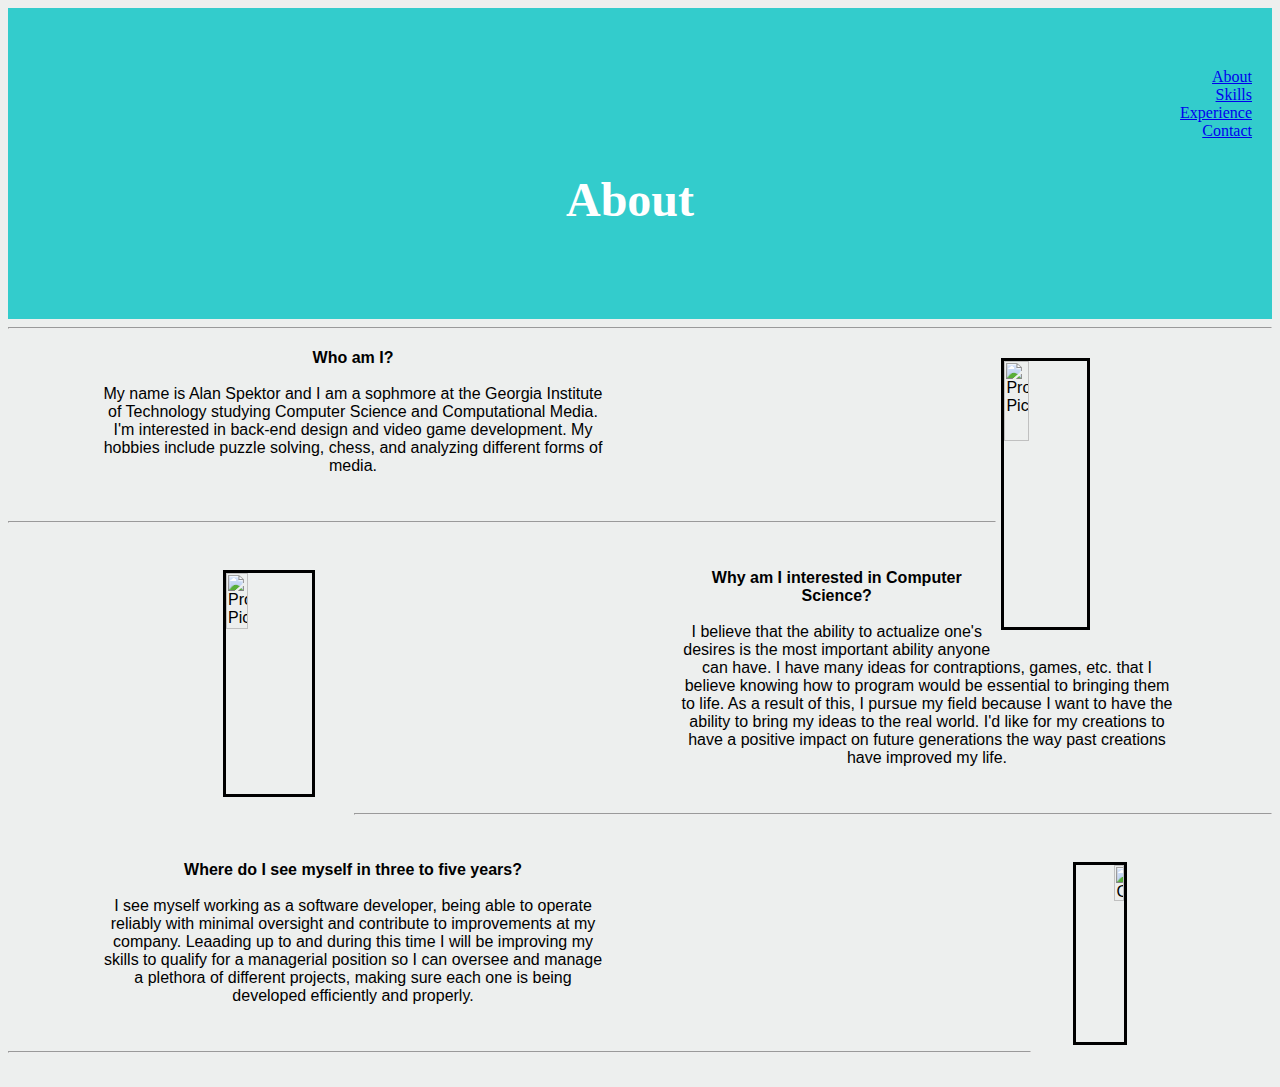
==== index.html @ 91c75c67 "Add index.html" ====
<html>
	<head>
		<title>
			Alan Spektor - About
		</title>
		<style type="text/css">
			p {
				font-family: Arial, sans-serif;
			}
			.margin {
				margin: 20px;
			}
			.header {
				width: 100%;
				padding:60px 0;
				text-align: center;
				background: #33cccc;
				color: white;
			}
			.wrap {
				inline-size: 500px;
				word-wrap:  normal;
			}
			.rightAlign {
				text-align: right;
			}
			.centerAlign {
				text-align: center;
			}
			.leftAlign {
				text-align: left;
			}
			.border {
				border: 3px;
				border-style: solid;
				border-color: black;
				margin: 5px;
			}
		</style>
	</head>
	<body style="background-color:#EDEFEE">
		<section class="header">
			<div align="right" style="margin-right: 20px;">
				<a href="about.html">About</a>
				<br>
				<a href="skills.html">Skills</a>
				<br>
				<a href="experience.html">Experience</a>
				<br>
				<a href="contact.html">Contact</a>
				<h1 style="font-size: 3em; text-align:center;">About</h1>
			</div>
		</section> 

		<hr>

		<p class="center" style="float:right;"> <img src="https://static.thenounproject.com/png/1905238-200.png" alt="Profile Picture" class="border" style="margin-right: 145px;" width=30% height=auto> </p>

		<p class="wrap margin centerAlign"; style="padding-left:75px"> <b>Who am I?</b> <br><br>
			My name is Alan Spektor and I am a sophmore at the Georgia Institute of Technology studying Computer Science and Computational Media. I'm interested in back-end design and video game development. My hobbies include puzzle solving, chess, and analyzing different forms of media. </p>

		<br>
		<hr>
		<br>

		<p class = "leftAlign" style="float: left;"> <img src="https://static9.depositphotos.com/1000128/1192/i/600/depositphotos_11929742-stock-photo-computer-mobility-and-cloud-computing.jpg" alt="Profile Picture" class="border" style="margin-left: 215px;" width=25% height=auto> </p>

		<div align="right">
		<p class="wrap margin centerAlign"; style="padding-right:75px"> <b>Why am I interested in Computer Science?</b> <br><br>
			I believe that the ability to actualize one's desires is the most important ability anyone can have. I have many ideas for contraptions, games, etc. that I believe knowing how to program would be essential to bringing them to life. As a result of this, I pursue my field because I want to have the ability to bring my ideas to the real world. I'd like for my creations to have a positive impact on future generations the way past creations have improved my life. </p>
		</div>

		<br>
		<hr>
		<br>

		<p class="rightAlign" style="float:right;"> <img src="https://pcprd.azureedge.net/content/different-types-of-calendars-used-around-the-world-8437894942255.jpg" alt="Calendar" class="border" style="margin-right: 145px;" width=20% height=auto> </p>

		<p class="wrap margin centerAlign"; style="padding-left:75px"> <b>Where do I see myself in three to five years?</b><br><br>
			I see myself working as a software developer, being able to operate reliably with minimal oversight and contribute to improvements at my company. Leaading up to and during this time I will be improving my skills to qualify for a managerial position so I can oversee and manage a plethora of different projects, making sure each one is being developed efficiently and properly. </p>

		<br>
		<hr>
		<br>

	</body>
</html>
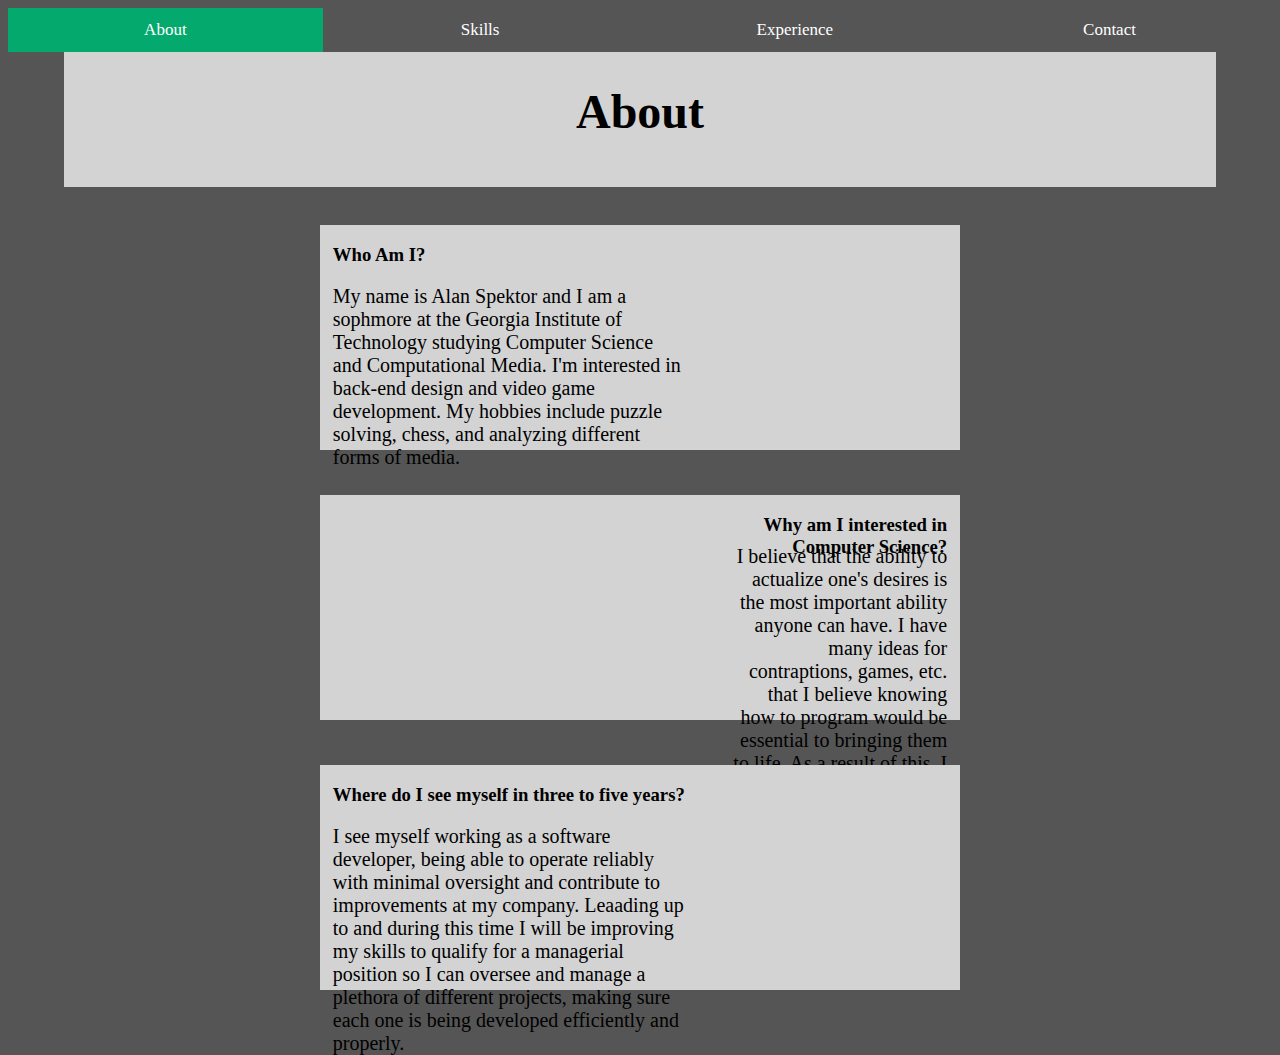
==== commit e90dacfe: "Upload 2" ====
--- a/index.html
+++ b/index.html
@@ -3,85 +3,50 @@
 		<title>
 			Alan Spektor - About
 		</title>
-		<style type="text/css">
-			p {
-				font-family: Arial, sans-serif;
-			}
-			.margin {
-				margin: 20px;
-			}
-			.header {
-				width: 100%;
-				padding:60px 0;
-				text-align: center;
-				background: #33cccc;
-				color: white;
-			}
-			.wrap {
-				inline-size: 500px;
-				word-wrap:  normal;
-			}
-			.rightAlign {
-				text-align: right;
-			}
-			.centerAlign {
-				text-align: center;
-			}
-			.leftAlign {
-				text-align: left;
-			}
-			.border {
-				border: 3px;
-				border-style: solid;
-				border-color: black;
-				margin: 5px;
-			}
-		</style>
+		<link rel = "stylesheet" href = "style.css">
 	</head>
-	<body style="background-color:#EDEFEE">
-		<section class="header">
-			<div align="right" style="margin-right: 20px;">
-				<a href="about.html">About</a>
-				<br>
-				<a href="skills.html">Skills</a>
-				<br>
-				<a href="experience.html">Experience</a>
-				<br>
-				<a href="contact.html">Contact</a>
-				<h1 style="font-size: 3em; text-align:center;">About</h1>
-			</div>
-		</section> 
-
-		<hr>
-
-		<p class="center" style="float:right;"> <img src="https://static.thenounproject.com/png/1905238-200.png" alt="Profile Picture" class="border" style="margin-right: 145px;" width=30% height=auto> </p>
-
-		<p class="wrap margin centerAlign"; style="padding-left:75px"> <b>Who am I?</b> <br><br>
-			My name is Alan Spektor and I am a sophmore at the Georgia Institute of Technology studying Computer Science and Computational Media. I'm interested in back-end design and video game development. My hobbies include puzzle solving, chess, and analyzing different forms of media. </p>
-
-		<br>
-		<hr>
-		<br>
-
-		<p class = "leftAlign" style="float: left;"> <img src="https://static9.depositphotos.com/1000128/1192/i/600/depositphotos_11929742-stock-photo-computer-mobility-and-cloud-computing.jpg" alt="Profile Picture" class="border" style="margin-left: 215px;" width=25% height=auto> </p>
-
-		<div align="right">
-		<p class="wrap margin centerAlign"; style="padding-right:75px"> <b>Why am I interested in Computer Science?</b> <br><br>
-			I believe that the ability to actualize one's desires is the most important ability anyone can have. I have many ideas for contraptions, games, etc. that I believe knowing how to program would be essential to bringing them to life. As a result of this, I pursue my field because I want to have the ability to bring my ideas to the real world. I'd like for my creations to have a positive impact on future generations the way past creations have improved my life. </p>
+	<body style="background-color:#555">
+		<!-- HEADER SECTION + LINKS -->
+		<div class="headerLinks">
+			<a class="active" href="about.html">About</a>
+			<a href="skills.html">Skills</a>
+			<a href="experience.html">Experience</a>
+			<a href="contact.html">Contact</a>
+		</div>
+		<div id="headerBody">
+			<h1 style="font-size: 3em; text-align:center;">About</h1>
 		</div>
 
-		<br>
-		<hr>
-		<br>
+		<!-- SECTION ONE -->
+		<div id="sectionOne">
+			<div style="position: absolute ; width: 55%; left: 2%;">
+				<h3 style="position: absolute"><b>Who Am I?</b></h3>
+				<p style="word-wrap: break-word; font-size: 20px; position: absolute; top: 40px">My name is Alan Spektor and I am a sophmore at the Georgia Institute of Technology studying Computer Science and Computational Media. I'm interested in back-end design and video game development. My hobbies include puzzle solving, chess, and analyzing different forms of media. 
+				</p>
+				<img src="https://us.123rf.com/450wm/dizanna/dizanna1910/dizanna191000318/dizanna191000318.jpg?ver=6" style=" position: absolute; top: 20px; left: 112%; width: 55%">
+			</div>
+		</div>
 
-		<p class="rightAlign" style="float:right;"> <img src="https://pcprd.azureedge.net/content/different-types-of-calendars-used-around-the-world-8437894942255.jpg" alt="Calendar" class="border" style="margin-right: 145px;" width=20% height=auto> </p>
+		<!-- SECTION TWO -->
+		<div id="sectionTwo">
+			<div style="position: absolute; width: 96%; left: 2%;">
+				<img src="http://www.latinasinstem.com/uploads/5/1/6/2/51621263/2015-1448929395_orig.jpg" style=" position: absolute; right: 60%; top: 30px; width: 40%">
+				<div style="margin-left: 400px; text-align: right">
+					<h3 style="position: absolute"><b>Why am I interested in Computer Science?</b></h3>
+					<p style="word-wrap: break-word; font-size: 20px; position: absolute; top: 30px">I believe that the ability to actualize one's desires is the most important ability anyone can have. I have many ideas for contraptions, games, etc. that I believe knowing how to program would be essential to bringing them to life. As a result of this, I pursue my field because I want to have the ability to bring my ideas to the real world. I'd like for my creations to have a positive impact on future generations the way past creations have improved my life.
+					</p>
+				</div>
+			</div>
+		</div>
 
-		<p class="wrap margin centerAlign"; style="padding-left:75px"> <b>Where do I see myself in three to five years?</b><br><br>
-			I see myself working as a software developer, being able to operate reliably with minimal oversight and contribute to improvements at my company. Leaading up to and during this time I will be improving my skills to qualify for a managerial position so I can oversee and manage a plethora of different projects, making sure each one is being developed efficiently and properly. </p>
-
-		<br>
-		<hr>
-		<br>
-
+		<!-- SECTION THREE -->
+		<div id="sectionThree">
+			<div style="position: absolute; width: 55%; left: 2%;">
+				<h3 style="position: absolute"><b>Where do I see myself in three to five years?</b></h3>
+				<p style="word-wrap: break-word; font-size: 20px; position: absolute; top: 40px">I see myself working as a software developer, being able to operate reliably with minimal oversight and contribute to improvements at my company. Leaading up to and during this time I will be improving my skills to qualify for a managerial position so I can oversee and manage a plethora of different projects, making sure each one is being developed efficiently and properly.
+				</p>
+				<img src="https://pcprd.azureedge.net/content/different-types-of-calendars-used-around-the-world-8437894942255.jpg" style=" position: absolute; top: 30px; left: 112%; width: 55%">
+			</div>
+		</div>
 	</body>
 </html>--- a/style.css
+++ b/style.css
@@ -0,0 +1,100 @@
+#sectionOne {
+	position: absolute;
+	left: 25%;
+	top: 25%;
+	width: 50%;
+	height: 25%;
+	text-align: left;
+	background-color: rgb(211, 211, 211);
+}
+
+#sectionTwo {
+	position: absolute;
+	left: 25%;
+	top: 55%;
+	width: 50%;
+	height: 25%;
+	text-align: right;
+	background-color: rgb(211, 211, 211);
+}
+
+#sectionThree {
+	position: absolute;
+	left: 25%;
+	top: 85%;
+	width: 50%;
+	height: 25%;
+	text-align: left;
+	background-color: rgb(211, 211, 211);
+}
+
+#skillsSection {
+	position: absolute;
+	left: 12.5%;
+	top: 60%;
+	width: 75%;
+	height: 25%;
+	text-align: left;
+	background-color: rgb(211, 211, 211);
+}
+
+#experienceSection {
+	position: absolute;
+	left: 12.5%;
+	top: 25%;
+	width: 75%;
+	height: 50%;
+	text-align: left;
+	background-color: rgb(211, 211, 211);
+}
+
+#contactSection {
+	position: absolute;
+	left: 25%;
+	top: 25%;
+	width: 50%;
+	height: 45%;
+	text-align: left;
+	background-color: rgb(211, 211, 211);
+}
+
+#headerBody {
+	position: absolute;
+	left: 5%;
+	width: 90%;
+	height: 15%;
+	text-align: center;
+	background-color: rgb(211, 211, 211);
+}
+
+.headerLinks {
+  width: 100%;
+  background-color: #555;
+  overflow: auto;
+}
+
+.headerLinks a {
+  float: left;
+  padding: 12px;
+  color: white;
+  text-decoration: none;
+  font-size: 17px;
+  width: 23%; /* Four links of equal widths */
+  text-align: center;
+}
+
+.headerLinks a:hover {
+  background-color: #000;
+}
+
+.headerLinks a.active {
+  background-color: #04AA6D;
+}
+
+@media screen and (max-width: 500px) {
+  .headerLinks a {
+    float: none;
+    display: block;
+    width: 100%;
+    text-align: left;
+}